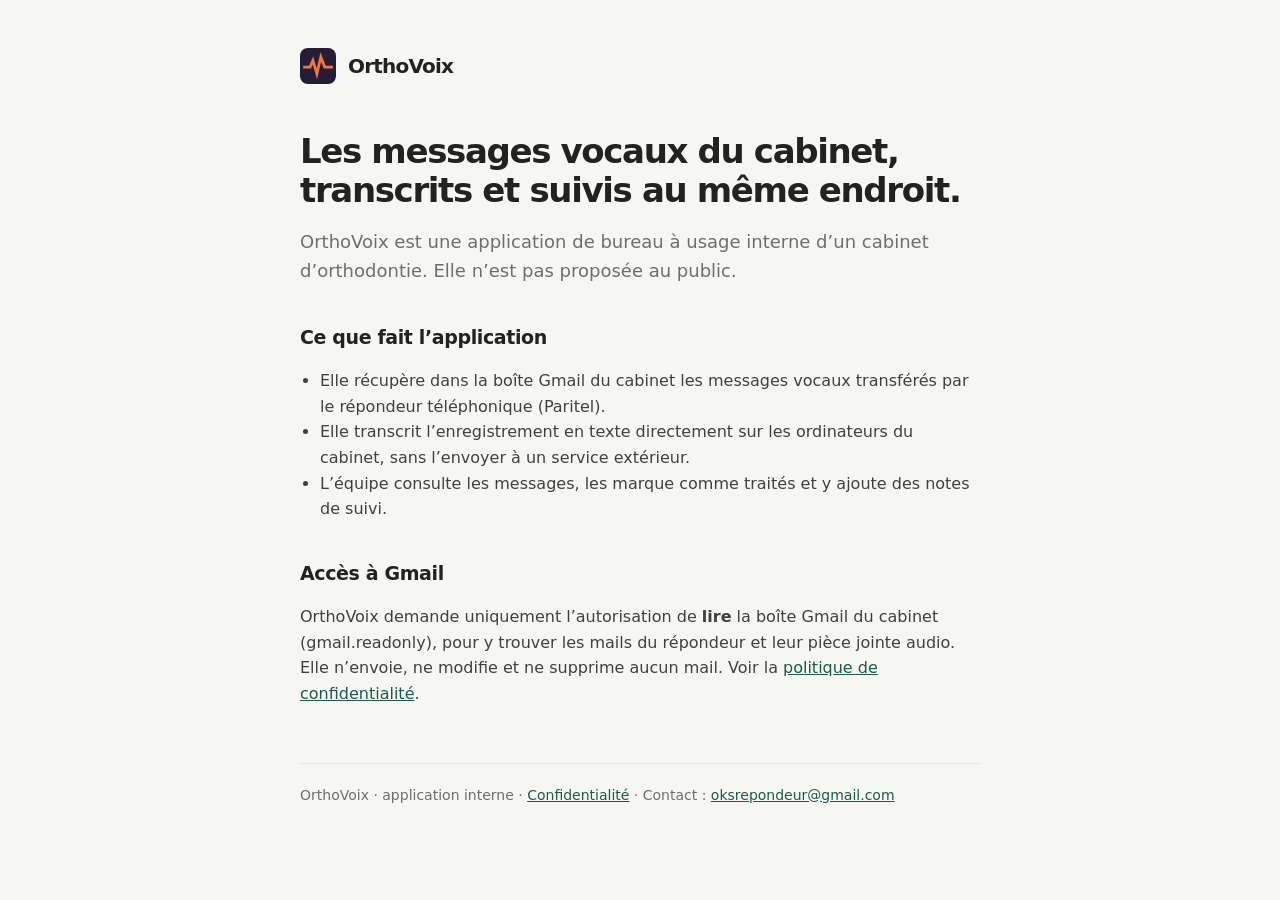
==== index.html @ ad503a66 "Pages publiques d’OrthoVoix : accueil et politique de confidentialité Co-Authored-By: Claude Opus 5." ====
<!doctype html>
<html lang="fr">
<head>
<meta charset="utf-8"><meta name="viewport" content="width=device-width,initial-scale=1">
<title>OrthoVoix</title><meta name="description" content="Messages vocaux du cabinet d’orthodontie, transcrits sur les ordinateurs du cabinet.">
<link rel="icon" href="logo.svg"><link rel="stylesheet" href="style.css">
</head>
<body><main>
<a class="brand" href="./"><img src="logo.svg" alt="">OrthoVoix</a>
<h1>Les messages vocaux du cabinet, transcrits et suivis au même endroit.</h1>
<p class="lead">OrthoVoix est une application de bureau à usage interne d’un cabinet d’orthodontie. Elle n’est pas proposée au public.</p>
<h2>Ce que fait l’application</h2>
<ul>
<li>Elle récupère dans la boîte Gmail du cabinet les messages vocaux transférés par le répondeur téléphonique (Paritel).</li>
<li>Elle transcrit l’enregistrement en texte directement sur les ordinateurs du cabinet, sans l’envoyer à un service extérieur.</li>
<li>L’équipe consulte les messages, les marque comme traités et y ajoute des notes de suivi.</li>
</ul>
<h2>Accès à Gmail</h2>
<p>OrthoVoix demande uniquement l’autorisation de <strong>lire</strong> la boîte Gmail du cabinet (gmail.readonly), pour y trouver les mails du répondeur et leur pièce jointe audio. Elle n’envoie, ne modifie et ne supprime aucun mail. Voir la <a href="confidentialite.html">politique de confidentialité</a>.</p>
<footer>OrthoVoix · application interne · <a href="confidentialite.html">Confidentialité</a> · Contact : <a href="mailto:oksrepondeur@gmail.com">oksrepondeur@gmail.com</a></footer>
</main></body>
</html>
---- style.css ----
:root{--ink:#202320;--muted:#6b706c;--line:#e5e7e2;--bg:#f6f6f2;--accent:#e86f42}
*{box-sizing:border-box}html,body{margin:0;background:var(--bg);color:var(--ink);font:16px/1.6 system-ui,-apple-system,'Segoe UI',sans-serif}
main{max-width:720px;margin:0 auto;padding:48px 20px 80px}
.brand{display:flex;align-items:center;gap:12px;font-weight:750;font-size:20px;letter-spacing:-.04em;color:var(--ink);text-decoration:none}
.brand img{width:36px;height:36px}
h1{font-size:34px;line-height:1.15;letter-spacing:-.04em;margin:48px 0 12px}
h2{font-size:19px;letter-spacing:-.02em;margin:36px 0 8px}
p,li{color:#3d423e}.lead{font-size:18px;color:var(--muted)}
ul{padding-left:20px}a{color:#1d5a48}
footer{margin-top:56px;padding-top:20px;border-top:1px solid var(--line);font-size:14px;color:var(--muted)}
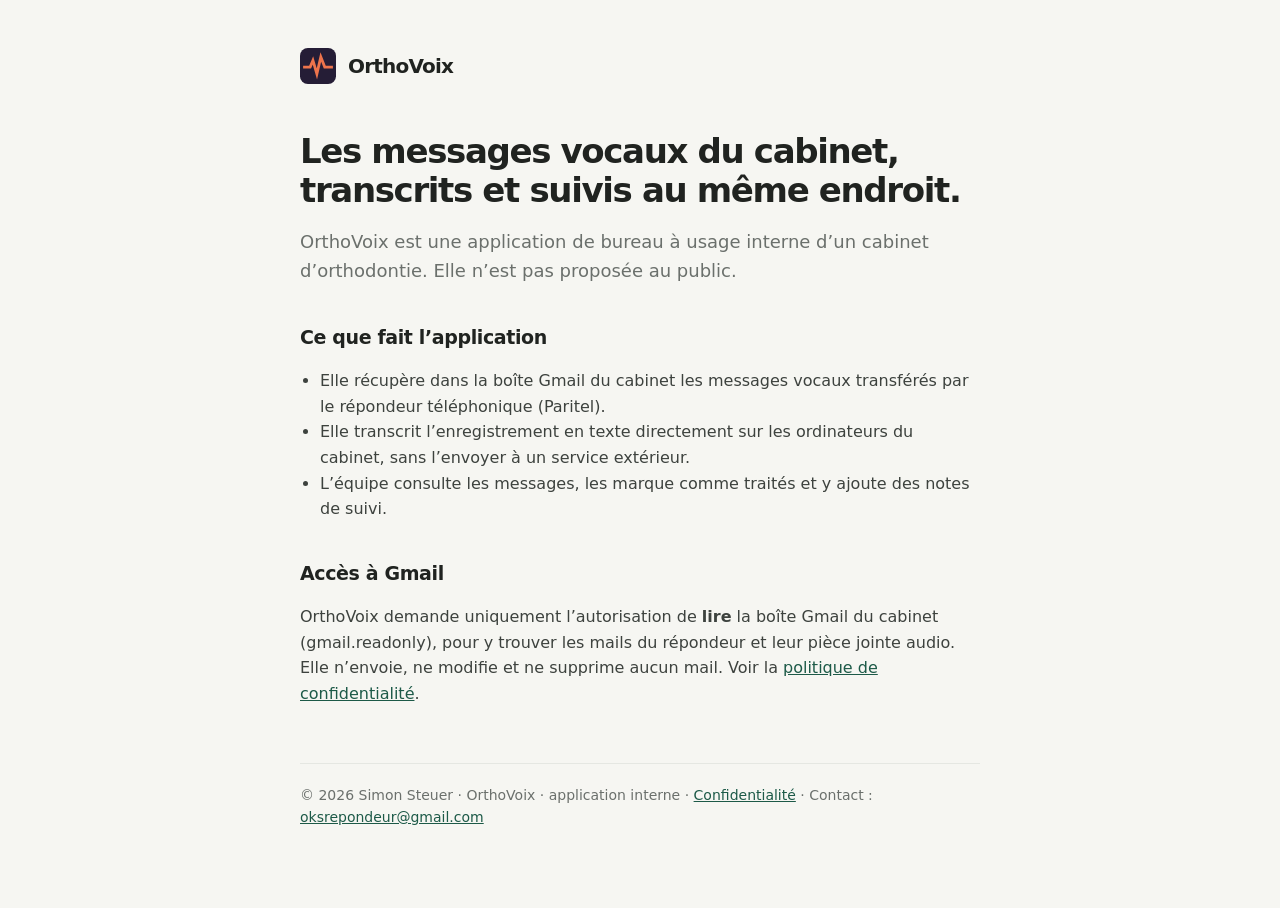
==== commit f6314208: "Ajout du copyright Simon Steuer Co-Authored-By: Claude Opus 5.5 <noreply@anthropic.com>" ====
--- a/index.html
+++ b/index.html
@@ -17,6 +17,6 @@
 </ul>
 <h2>Accès à Gmail</h2>
 <p>OrthoVoix demande uniquement l’autorisation de <strong>lire</strong> la boîte Gmail du cabinet (gmail.readonly), pour y trouver les mails du répondeur et leur pièce jointe audio. Elle n’envoie, ne modifie et ne supprime aucun mail. Voir la <a href="confidentialite.html">politique de confidentialité</a>.</p>
-<footer>OrthoVoix · application interne · <a href="confidentialite.html">Confidentialité</a> · Contact : <a href="mailto:oksrepondeur@gmail.com">oksrepondeur@gmail.com</a></footer>
+<footer>© 2026 Simon Steuer · OrthoVoix · application interne · <a href="confidentialite.html">Confidentialité</a> · Contact : <a href="mailto:oksrepondeur@gmail.com">oksrepondeur@gmail.com</a></footer>
 </main></body>
 </html>
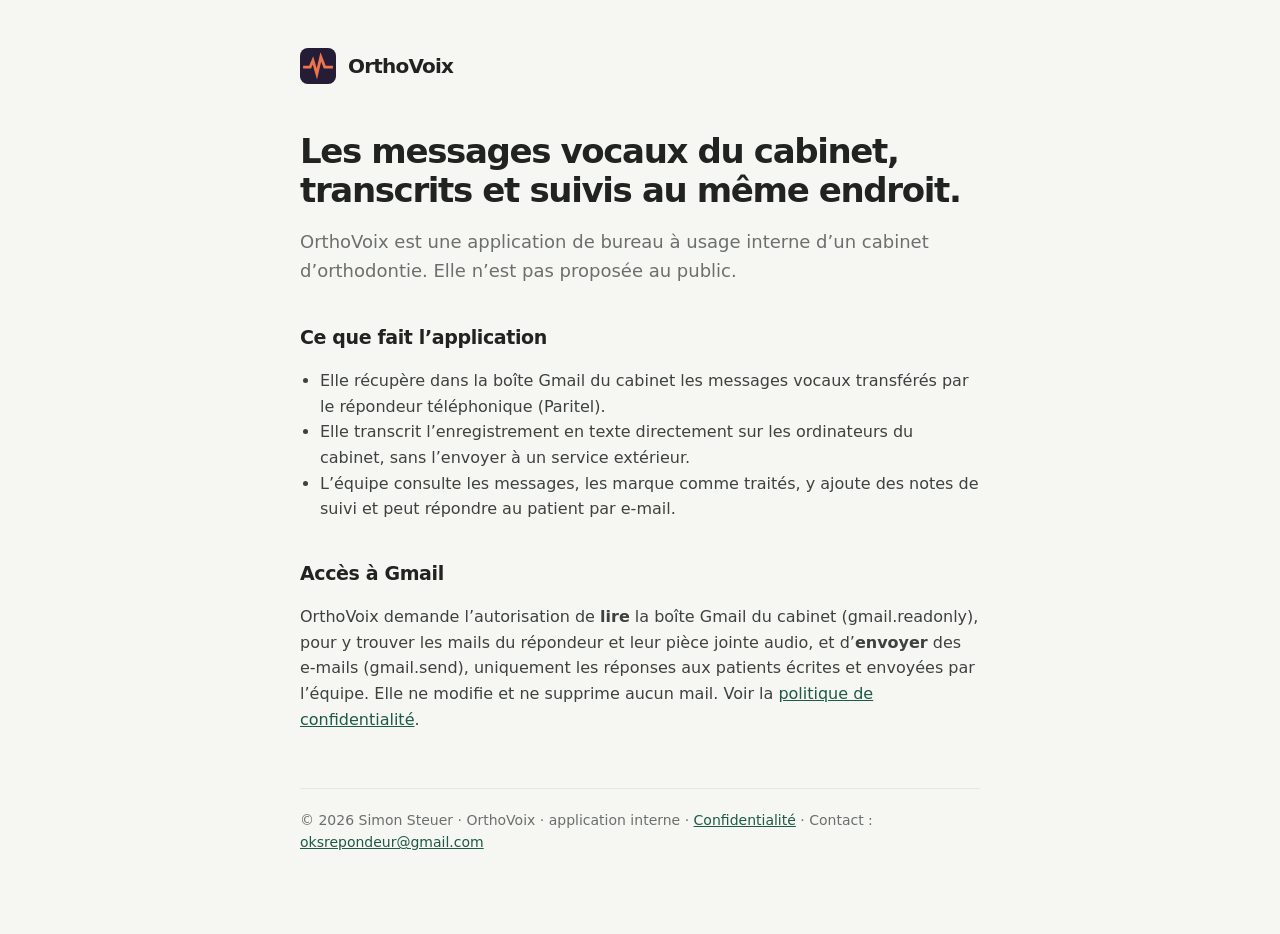
==== commit 950accee: "Confidentialité : envoi des réponses aux patients (gmail.send) Co-Authored-By: Claude Opus 5.5 <nore" ====
--- a/index.html
+++ b/index.html
@@ -13,10 +13,10 @@
 <ul>
 <li>Elle récupère dans la boîte Gmail du cabinet les messages vocaux transférés par le répondeur téléphonique (Paritel).</li>
 <li>Elle transcrit l’enregistrement en texte directement sur les ordinateurs du cabinet, sans l’envoyer à un service extérieur.</li>
-<li>L’équipe consulte les messages, les marque comme traités et y ajoute des notes de suivi.</li>
+<li>L’équipe consulte les messages, les marque comme traités, y ajoute des notes de suivi et peut répondre au patient par e-mail.</li>
 </ul>
 <h2>Accès à Gmail</h2>
-<p>OrthoVoix demande uniquement l’autorisation de <strong>lire</strong> la boîte Gmail du cabinet (gmail.readonly), pour y trouver les mails du répondeur et leur pièce jointe audio. Elle n’envoie, ne modifie et ne supprime aucun mail. Voir la <a href="confidentialite.html">politique de confidentialité</a>.</p>
+<p>OrthoVoix demande l’autorisation de <strong>lire</strong> la boîte Gmail du cabinet (gmail.readonly), pour y trouver les mails du répondeur et leur pièce jointe audio, et d’<strong>envoyer</strong> des e-mails (gmail.send), uniquement les réponses aux patients écrites et envoyées par l’équipe. Elle ne modifie et ne supprime aucun mail. Voir la <a href="confidentialite.html">politique de confidentialité</a>.</p>
 <footer>© 2026 Simon Steuer · OrthoVoix · application interne · <a href="confidentialite.html">Confidentialité</a> · Contact : <a href="mailto:oksrepondeur@gmail.com">oksrepondeur@gmail.com</a></footer>
 </main></body>
 </html>
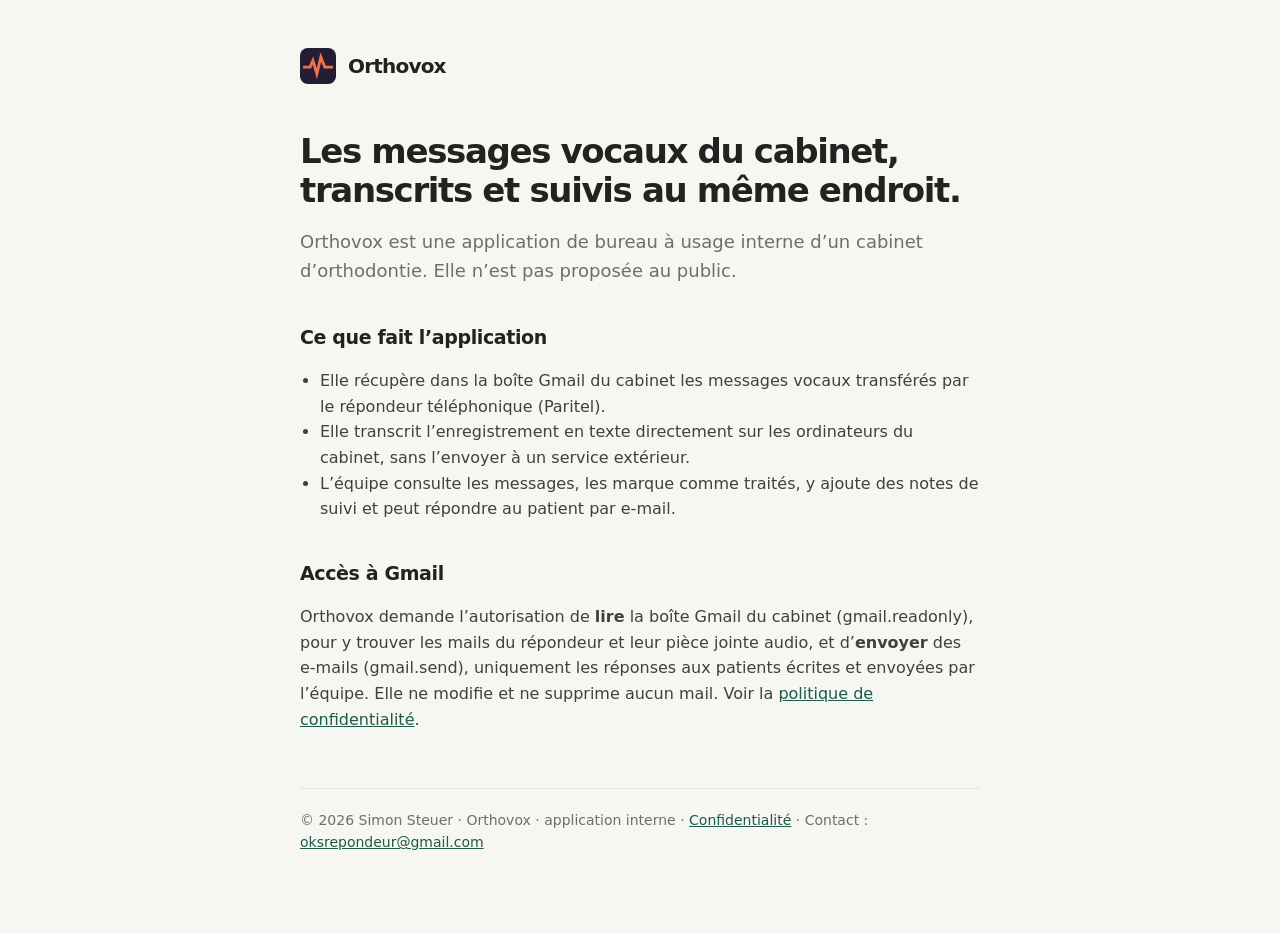
==== commit 620a1535: "Renommer la page d’accueil en Orthovox" ====
--- a/index.html
+++ b/index.html
@@ -2,13 +2,13 @@
 <html lang="fr">
 <head>
 <meta charset="utf-8"><meta name="viewport" content="width=device-width,initial-scale=1">
-<title>OrthoVoix</title><meta name="description" content="Messages vocaux du cabinet d’orthodontie, transcrits sur les ordinateurs du cabinet.">
+<title>Orthovox</title><meta name="description" content="Messages vocaux du cabinet d’orthodontie, transcrits sur les ordinateurs du cabinet.">
 <link rel="icon" href="logo.svg"><link rel="stylesheet" href="style.css">
 </head>
 <body><main>
-<a class="brand" href="./"><img src="logo.svg" alt="">OrthoVoix</a>
+<a class="brand" href="./"><img src="logo.svg" alt="">Orthovox</a>
 <h1>Les messages vocaux du cabinet, transcrits et suivis au même endroit.</h1>
-<p class="lead">OrthoVoix est une application de bureau à usage interne d’un cabinet d’orthodontie. Elle n’est pas proposée au public.</p>
+<p class="lead">Orthovox est une application de bureau à usage interne d’un cabinet d’orthodontie. Elle n’est pas proposée au public.</p>
 <h2>Ce que fait l’application</h2>
 <ul>
 <li>Elle récupère dans la boîte Gmail du cabinet les messages vocaux transférés par le répondeur téléphonique (Paritel).</li>
@@ -16,7 +16,8 @@
 <li>L’équipe consulte les messages, les marque comme traités, y ajoute des notes de suivi et peut répondre au patient par e-mail.</li>
 </ul>
 <h2>Accès à Gmail</h2>
-<p>OrthoVoix demande l’autorisation de <strong>lire</strong> la boîte Gmail du cabinet (gmail.readonly), pour y trouver les mails du répondeur et leur pièce jointe audio, et d’<strong>envoyer</strong> des e-mails (gmail.send), uniquement les réponses aux patients écrites et envoyées par l’équipe. Elle ne modifie et ne supprime aucun mail. Voir la <a href="confidentialite.html">politique de confidentialité</a>.</p>
-<footer>© 2026 Simon Steuer · OrthoVoix · application interne · <a href="confidentialite.html">Confidentialité</a> · Contact : <a href="mailto:oksrepondeur@gmail.com">oksrepondeur@gmail.com</a></footer>
+<p>Orthovox demande l’autorisation de <strong>lire</strong> la boîte Gmail du cabinet (gmail.readonly), pour y trouver les mails du répondeur et leur pièce jointe audio, et d’<strong>envoyer</strong> des e-mails (gmail.send), uniquement les réponses aux patients écrites et envoyées par l’équipe. Elle ne modifie et ne supprime aucun mail. Voir la <a href="confidentialite.html">politique de confidentialité</a>.</p>
+<footer>© 2026 Simon Steuer · Orthovox · application interne · <a href="confidentialite.html">Confidentialité</a> · Contact : <a href="mailto:oksrepondeur@gmail.com">oksrepondeur@gmail.com</a></footer>
 </main></body>
 </html>
+
